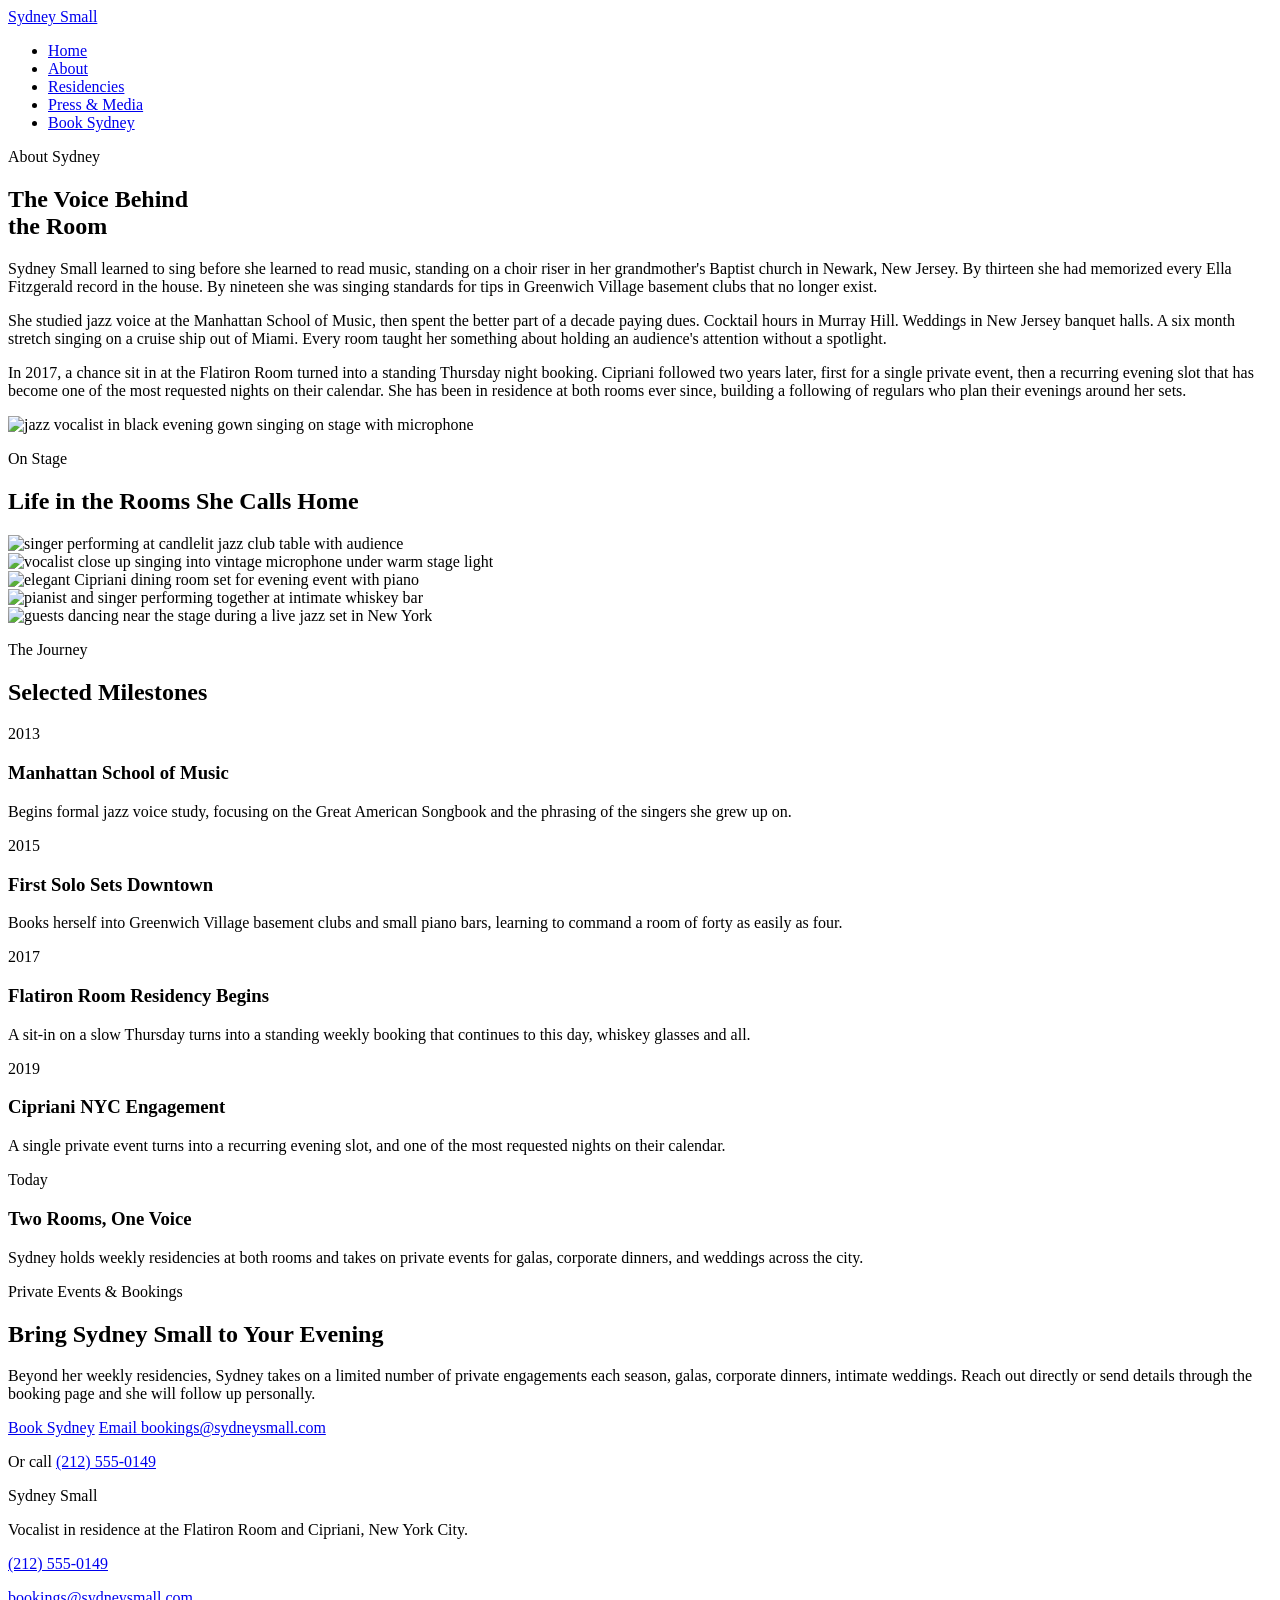
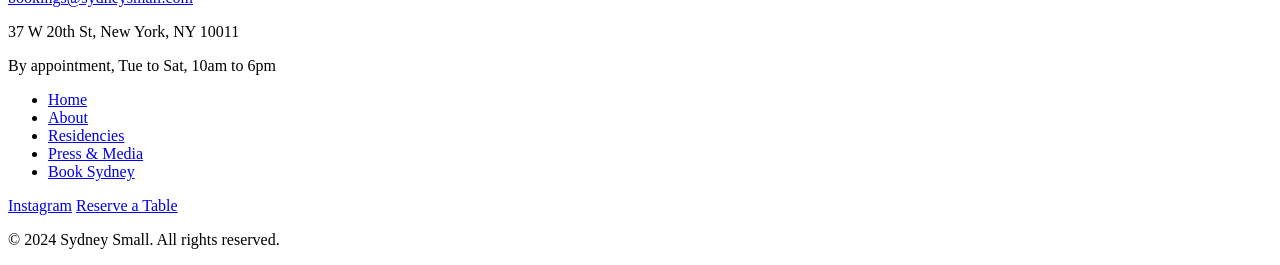
==== about.html @ c30e18c0 "Initial site generated by Tibly" ====
<!DOCTYPE html>
<html lang="en">
<head>
<meta charset="utf-8">
<meta name="viewport" content="width=device-width, initial-scale=1">
<title>About Sydney Small | NYC Jazz Vocalist, Flatiron Room &amp; Cipriani</title>
<meta name="description" content="Meet Sydney Small, the vocalist in residence at the Flatiron Room and Cipriani NYC. Read her story, musical background, and the road to her residencies.">
<link rel="canonical" href="https://sydney-small-8e91.sites.tibly.ai/about">
<meta property="og:type" content="website">
<meta property="og:url" content="https://sydney-small-8e91.sites.tibly.ai/about">
<meta property="og:site_name" content="Sydney Small">
<meta property="og:title" content="About Sydney Small | NYC Jazz Vocalist, Flatiron Room &amp; Cipriani">
<meta property="og:description" content="Meet Sydney Small, the vocalist in residence at the Flatiron Room and Cipriani NYC. Read her story, musical background, and the road to her residencies.">
<meta name="twitter:card" content="summary_large_image">
<link rel="icon" href="/favicon.svg" type="image/svg+xml">
<link rel="preconnect" href="https://fonts.googleapis.com">
<link rel="preconnect" href="https://fonts.gstatic.com" crossorigin>
<link href="https://fonts.googleapis.com/css2?family=Cormorant+Garamond:ital,wght@0,400;0,500;0,600;1,400&family=Lato:wght@300;400;700&display=swap" rel="stylesheet">
<link rel="stylesheet" href="/styles.css?v=1d142e2d">
</head>
<body>
<!-- block:header -->
<header class="bg-surface">
  <div class="max-w-6xl mx-auto px-6 pt-8 pb-6 flex flex-col items-center gap-5">
    <a href="/" class="font-display text-3xl md:text-4xl tracking-wide text-ink hover:text-brand-600 transition-colors duration-300">
      <span data-tibly-field="business-name">Sydney Small</span>
    </a>
    <div class="w-16 h-px bg-brand-400"></div>
    <nav class="w-full">
      <ul class="flex flex-wrap justify-center gap-x-5 gap-y-2 md:gap-x-8 font-body text-xs md:text-sm tracking-[0.15em] uppercase text-ink">
        <li><a href="/" class="inline-block border-b border-transparent hover:border-accent-600 hover:text-accent-600 transition-colors duration-300 pb-1">Home</a></li>
        <li><a href="/about" class="inline-block border-b border-transparent hover:border-accent-600 hover:text-accent-600 transition-colors duration-300 pb-1">About</a></li>
        <li><a href="/residencies" class="inline-block border-b border-transparent hover:border-accent-600 hover:text-accent-600 transition-colors duration-300 pb-1">Residencies</a></li>
        <li><a href="/press" class="inline-block border-b border-transparent hover:border-accent-600 hover:text-accent-600 transition-colors duration-300 pb-1">Press &amp; Media</a></li>
        <li><a href="/booking" class="inline-block border-b border-transparent hover:border-accent-600 hover:text-accent-600 transition-colors duration-300 pb-1">Book Sydney</a></li>
      </ul>
    </nav>
  </div>
</header>
<!-- /block:header -->
<!-- block:about-strip -->
<section class="bg-surface" data-block="about-strip">
  <div class="max-w-6xl mx-auto px-6 py-20 md:py-32">
    <div class="grid grid-cols-1 md:grid-cols-2 gap-12 md:gap-20 items-center">
      <div class="order-2 md:order-1">
        <p class="font-body text-xs tracking-[0.3em] uppercase text-brand-500 mb-4">About Sydney</p>
        <h1 class="font-display text-4xl md:text-6xl leading-[1.05] tracking-tight text-ink mb-8">
          The Voice Behind<br class="hidden md:block"> the Room
        </h1>
        <div class="w-16 h-px bg-brand-400 mb-8"></div>
        <div class="space-y-6 font-body text-base leading-relaxed text-ink/85 max-w-prose">
          <p><span data-tibly-field="business-name">Sydney Small</span> learned to sing before she learned to read music, standing on a choir riser in her grandmother's Baptist church in Newark, New Jersey. By thirteen she had memorized every Ella Fitzgerald record in the house. By nineteen she was singing standards for tips in Greenwich Village basement clubs that no longer exist.</p>
          <p>She studied jazz voice at the Manhattan School of Music, then spent the better part of a decade paying dues. Cocktail hours in Murray Hill. Weddings in New Jersey banquet halls. A six month stretch singing on a cruise ship out of Miami. Every room taught her something about holding an audience's attention without a spotlight.</p>
          <p>In 2017, a chance sit in at the Flatiron Room turned into a standing Thursday night booking. Cipriani followed two years later, first for a single private event, then a recurring evening slot that has become one of the most requested nights on their calendar. She has been in residence at both rooms ever since, building a following of regulars who plan their evenings around her sets.</p>
        </div>
      </div>
      <div class="order-1 md:order-2">
        <div class="relative">
          <img loading="lazy" src="https://images.pexels.com/photos/9001988/pexels-photo-9001988.jpeg?auto=compress&cs=tinysrgb&h=650&w=940" alt="jazz vocalist in black evening gown singing on stage with microphone" class="w-full aspect-[3/4] object-cover rounded-md border border-brand-200">
          <div class="hidden md:block absolute -bottom-4 -left-4 w-24 h-24 border border-brand-300 rounded-md -z-10"></div>
        </div>
      </div>
    </div>
  </div>
</section>
<!-- /block:about-strip -->
<!-- block:gallery-mosaic -->
<section class="bg-brand-50" data-block="gallery-mosaic">
  <div class="max-w-6xl mx-auto px-6 py-20 md:py-28">
    <div class="text-center mb-14">
      <p class="font-body text-xs tracking-[0.3em] uppercase text-brand-500 mb-3">On Stage</p>
      <h2 class="font-display text-3xl md:text-5xl text-ink">Life in the Rooms She Calls Home</h2>
    </div>
    <div class="grid grid-cols-2 md:grid-cols-4 gap-4 md:gap-5">
      <div class="col-span-2 row-span-2">
        <img loading="lazy" src="https://images.pexels.com/photos/9419374/pexels-photo-9419374.jpeg?auto=compress&cs=tinysrgb&h=650&w=940" alt="singer performing at candlelit jazz club table with audience" class="w-full h-full aspect-square object-cover rounded-md border border-brand-200">
      </div>
      <div>
        <img loading="lazy" src="https://images.pexels.com/photos/9002843/pexels-photo-9002843.jpeg?auto=compress&cs=tinysrgb&h=650&w=940" alt="vocalist close up singing into vintage microphone under warm stage light" class="w-full aspect-[3/4] object-cover rounded-md border border-brand-200">
      </div>
      <div>
        <img loading="lazy" src="https://images.pexels.com/photos/3202626/pexels-photo-3202626.jpeg?auto=compress&cs=tinysrgb&h=650&w=940" alt="elegant Cipriani dining room set for evening event with piano" class="w-full aspect-[3/4] object-cover rounded-md border border-brand-200">
      </div>
      <div class="col-span-2 md:col-span-1">
        <img loading="lazy" src="https://images.pexels.com/photos/9419405/pexels-photo-9419405.jpeg?auto=compress&cs=tinysrgb&h=650&w=940" alt="pianist and singer performing together at intimate whiskey bar" class="w-full aspect-video md:aspect-[3/4] object-cover rounded-md border border-brand-200">
      </div>
      <div class="col-span-2 md:col-span-1">
        <img loading="lazy" src="https://images.pexels.com/photos/9009602/pexels-photo-9009602.jpeg?auto=compress&cs=tinysrgb&h=650&w=940" alt="guests dancing near the stage during a live jazz set in New York" class="w-full aspect-video md:aspect-[3/4] object-cover rounded-md border border-brand-200">
      </div>
    </div>
  </div>
</section>
<!-- /block:gallery-mosaic -->
<!-- block:selected-work -->
<section class="bg-surface" data-block="selected-work">
  <div class="max-w-4xl mx-auto px-6 py-20 md:py-32">
    <div class="text-center mb-16">
      <p class="font-body text-xs tracking-[0.3em] uppercase text-brand-500 mb-3">The Journey</p>
      <h2 class="font-display text-3xl md:text-5xl text-ink">Selected Milestones</h2>
    </div>
    <div class="divide-y divide-brand-200">
      <div class="grid grid-cols-1 md:grid-cols-[auto_1fr] gap-3 md:gap-10 py-8">
        <span class="font-display text-4xl md:text-5xl text-brand-500 md:text-right md:w-24">2013</span>
        <div>
          <h3 class="font-display text-xl text-ink mb-1">Manhattan School of Music</h3>
          <p class="font-body text-sm leading-relaxed text-ink/75 max-w-prose">Begins formal jazz voice study, focusing on the Great American Songbook and the phrasing of the singers she grew up on.</p>
        </div>
      </div>
      <div class="grid grid-cols-1 md:grid-cols-[auto_1fr] gap-3 md:gap-10 py-8">
        <span class="font-display text-4xl md:text-5xl text-brand-500 md:text-right md:w-24">2015</span>
        <div>
          <h3 class="font-display text-xl text-ink mb-1">First Solo Sets Downtown</h3>
          <p class="font-body text-sm leading-relaxed text-ink/75 max-w-prose">Books herself into Greenwich Village basement clubs and small piano bars, learning to command a room of forty as easily as four.</p>
        </div>
      </div>
      <div class="grid grid-cols-1 md:grid-cols-[auto_1fr] gap-3 md:gap-10 py-8">
        <span class="font-display text-4xl md:text-5xl text-brand-500 md:text-right md:w-24">2017</span>
        <div>
          <h3 class="font-display text-xl text-ink mb-1">Flatiron Room Residency Begins</h3>
          <p class="font-body text-sm leading-relaxed text-ink/75 max-w-prose">A sit-in on a slow Thursday turns into a standing weekly booking that continues to this day, whiskey glasses and all.</p>
        </div>
      </div>
      <div class="grid grid-cols-1 md:grid-cols-[auto_1fr] gap-3 md:gap-10 py-8">
        <span class="font-display text-4xl md:text-5xl text-brand-500 md:text-right md:w-24">2019</span>
        <div>
          <h3 class="font-display text-xl text-ink mb-1">Cipriani NYC Engagement</h3>
          <p class="font-body text-sm leading-relaxed text-ink/75 max-w-prose">A single private event turns into a recurring evening slot, and one of the most requested nights on their calendar.</p>
        </div>
      </div>
      <div class="grid grid-cols-1 md:grid-cols-[auto_1fr] gap-3 md:gap-10 py-8">
        <span class="font-display text-4xl md:text-5xl text-brand-500 md:text-right md:w-24">Today</span>
        <div>
          <h3 class="font-display text-xl text-ink mb-1">Two Rooms, One Voice</h3>
          <p class="font-body text-sm leading-relaxed text-ink/75 max-w-prose">Sydney holds weekly residencies at both rooms and takes on private events for galas, corporate dinners, and weddings across the city.</p>
        </div>
      </div>
    </div>
  </div>
</section>
<!-- /block:selected-work -->
<!-- block:inquiry-cta -->
<section class="bg-ink" data-block="inquiry-cta">
  <div class="max-w-3xl mx-auto px-6 py-20 md:py-28 text-center">
    <p class="font-body text-xs tracking-[0.3em] uppercase text-brand-300 mb-4">Private Events &amp; Bookings</p>
    <h2 class="font-display text-3xl md:text-5xl leading-tight text-brand-50 mb-6">
      Bring <span data-tibly-field="business-name">Sydney Small</span> to Your Evening
    </h2>
    <div class="w-16 h-px bg-brand-500 mx-auto mb-8"></div>
    <p class="font-body text-base leading-relaxed text-brand-100 max-w-prose mx-auto mb-10">
      Beyond her weekly residencies, Sydney takes on a limited number of private engagements each season, galas, corporate dinners, intimate weddings. Reach out directly or send details through the booking page and she will follow up personally.
    </p>
    <div class="flex flex-col sm:flex-row items-center justify-center gap-4 mb-10">
      <a href="/booking" class="btn">Book Sydney</a>
      <a href="mailto:bookings@sydneysmall.com" class="btn-secondary bg-transparent text-brand-50 border-brand-400 hover:border-brand-200 hover:text-brand-200">
        Email <span data-tibly-field="email">bookings@sydneysmall.com</span>
      </a>
    </div>
    <p class="font-body text-sm text-brand-200">
      Or call <a href="tel:+12125550149" data-tibly-field="phone" class="hover:text-accent-400 transition-colors duration-300 underline underline-offset-4">(212) 555-0149</a>
    </p>
  </div>
</section>
<!-- /block:inquiry-cta -->
<!-- block:footer -->
<footer class="bg-ink text-brand-50">
  <div class="max-w-6xl mx-auto px-6 py-16">
    <div class="w-16 h-px bg-brand-500 mx-auto mb-12"></div>
    <div class="grid grid-cols-1 md:grid-cols-3 gap-12 text-center md:text-left">
      <div>
        <p class="font-display text-2xl mb-3"><span data-tibly-field="business-name">Sydney Small</span></p>
        <p class="font-body text-sm text-brand-100 leading-relaxed">Vocalist in residence at the Flatiron Room and Cipriani, New York City.</p>
      </div>
      <div class="font-body text-sm text-brand-100 space-y-2">
        <p><a href="tel:+12125550149" data-tibly-field="phone" class="hover:text-accent-500 transition-colors duration-300">(212) 555-0149</a></p>
        <p><a href="mailto:bookings@sydneysmall.com" data-tibly-field="email" class="hover:text-accent-500 transition-colors duration-300">bookings@sydneysmall.com</a></p>
        <p><span data-tibly-field="address">37 W 20th St, New York, NY 10011</span></p>
        <p><span data-tibly-field="hours">By appointment, Tue to Sat, 10am to 6pm</span></p>
      </div>
      <div>
        <nav>
          <ul class="font-body text-sm tracking-[0.1em] uppercase space-y-2">
            <li><a href="/" class="hover:text-accent-500 transition-colors duration-300">Home</a></li>
            <li><a href="/about" class="hover:text-accent-500 transition-colors duration-300">About</a></li>
            <li><a href="/residencies" class="hover:text-accent-500 transition-colors duration-300">Residencies</a></li>
            <li><a href="/press" class="hover:text-accent-500 transition-colors duration-300">Press &amp; Media</a></li>
            <li><a href="/booking" class="hover:text-accent-500 transition-colors duration-300">Book Sydney</a></li>
          </ul>
        </nav>
        <div data-tibly-field="links" class="flex justify-center md:justify-start gap-4 mt-6">
          <a href="https://instagram.com" class="font-body text-sm uppercase tracking-[0.1em] hover:text-accent-500 transition-colors duration-300">Instagram</a>
          <a href="/booking" class="font-body text-sm uppercase tracking-[0.1em] hover:text-accent-500 transition-colors duration-300">Reserve a Table</a>
        </div>
      </div>
    </div>
    <div class="w-16 h-px bg-brand-500 mx-auto my-10"></div>
    <p class="text-center font-body text-xs tracking-wide text-brand-200">&copy; 2024 <span data-tibly-field="business-name">Sydney Small</span>. All rights reserved.</p>
  </div>
</footer>
<!-- /block:footer -->
  <script async src="https://api.tibly.ai/widget/v1.js"></script>
</body>
</html>
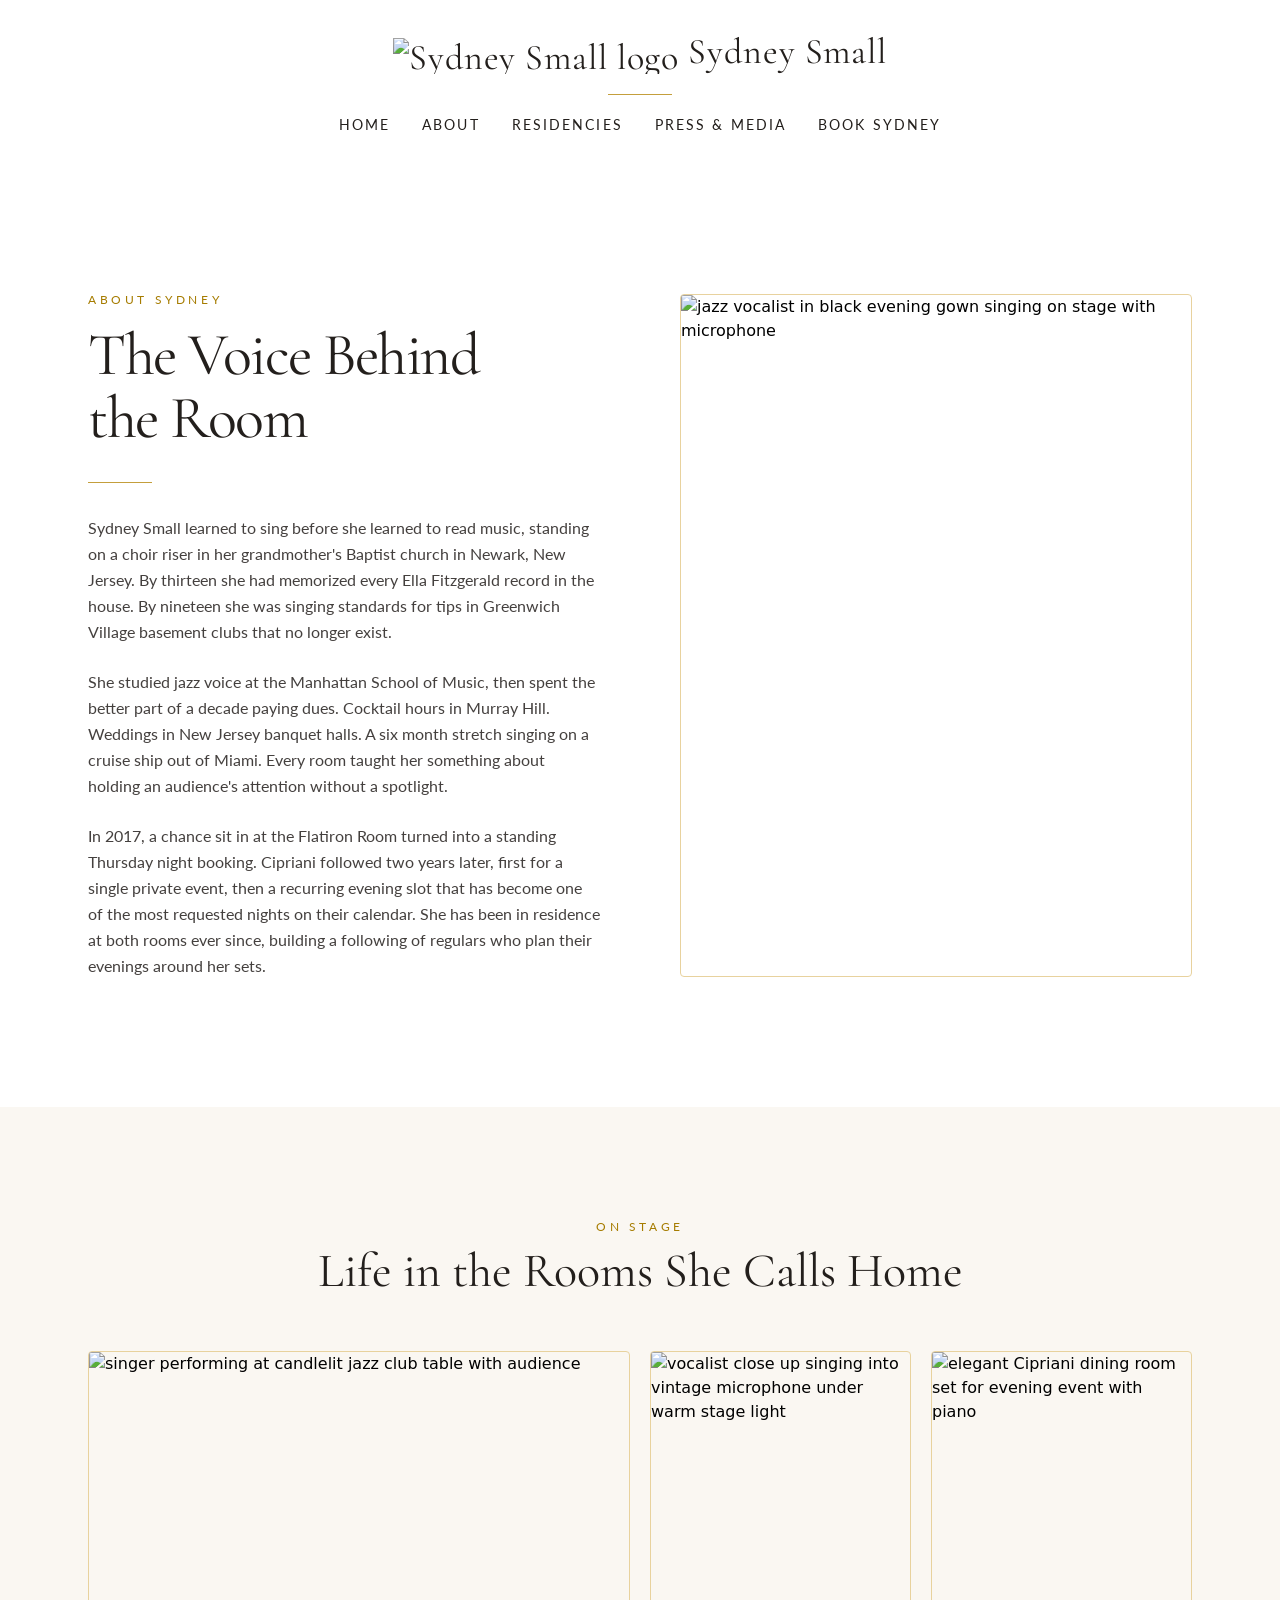
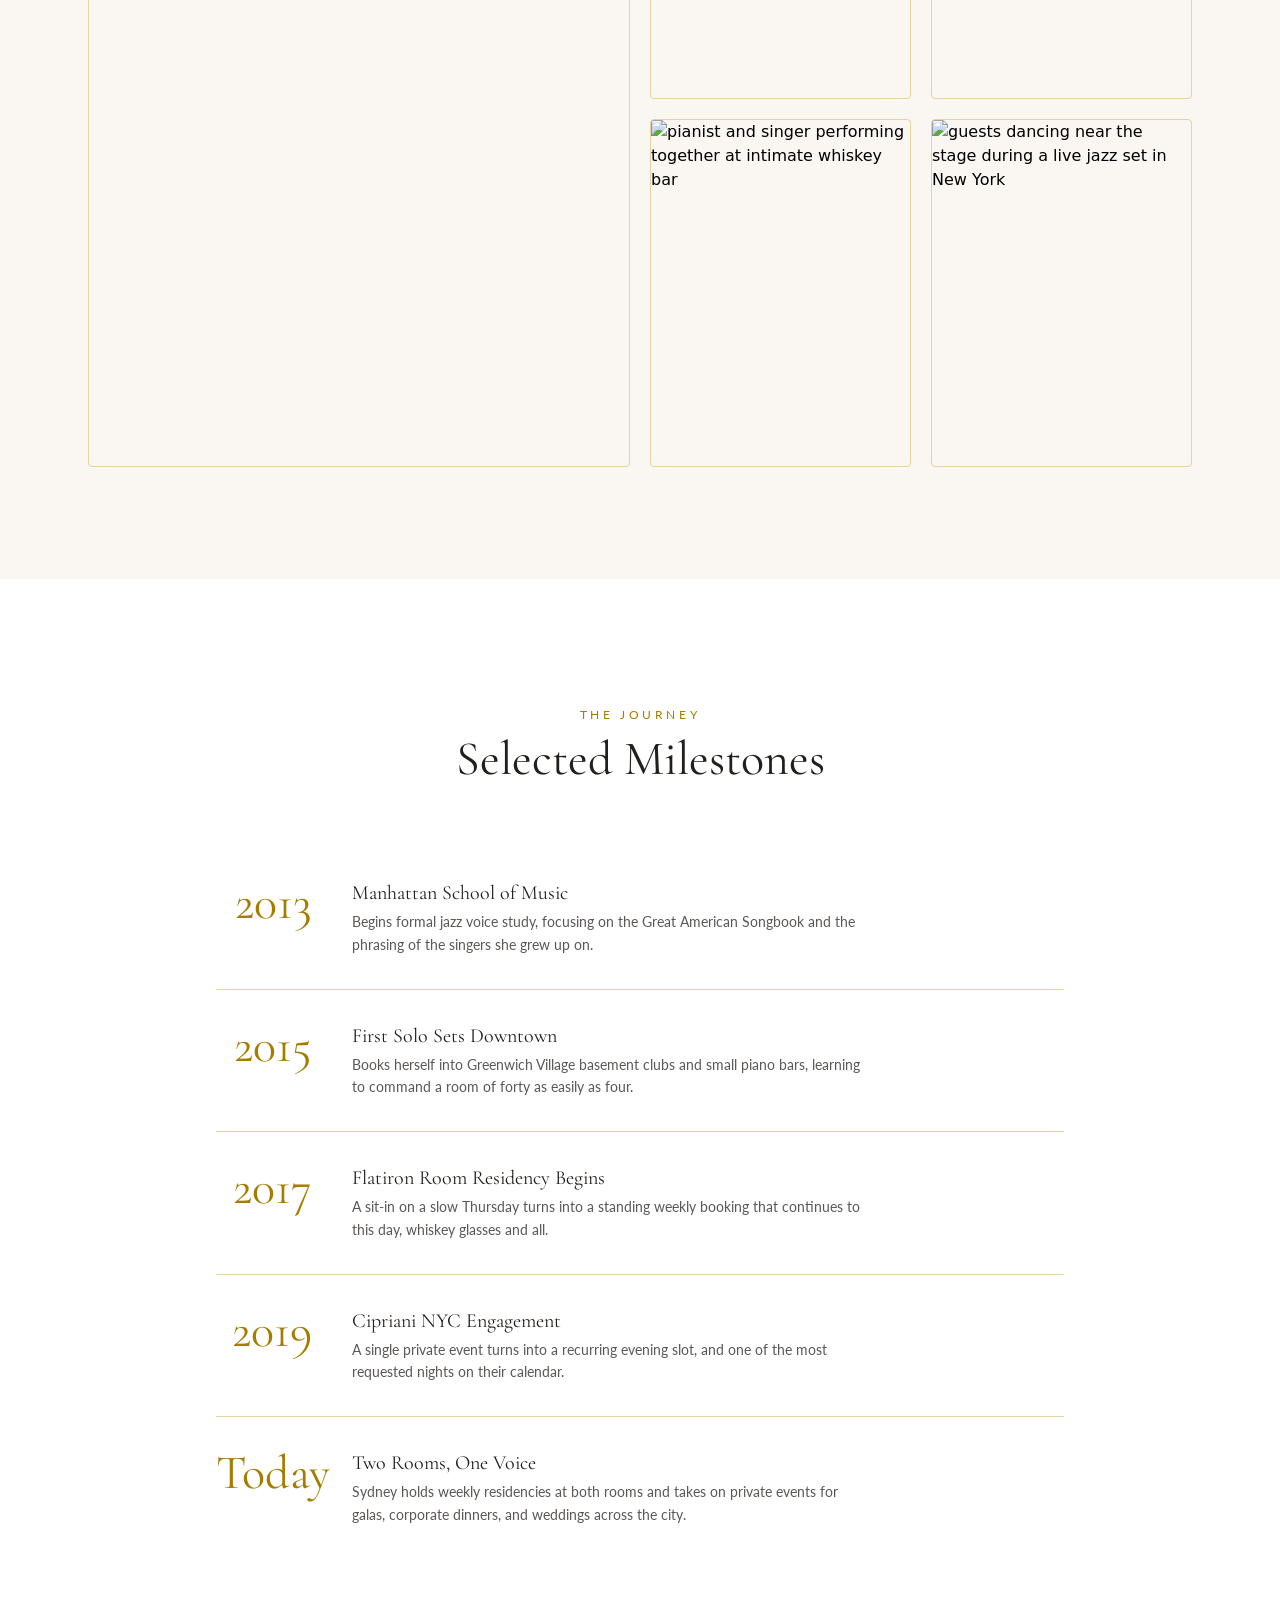
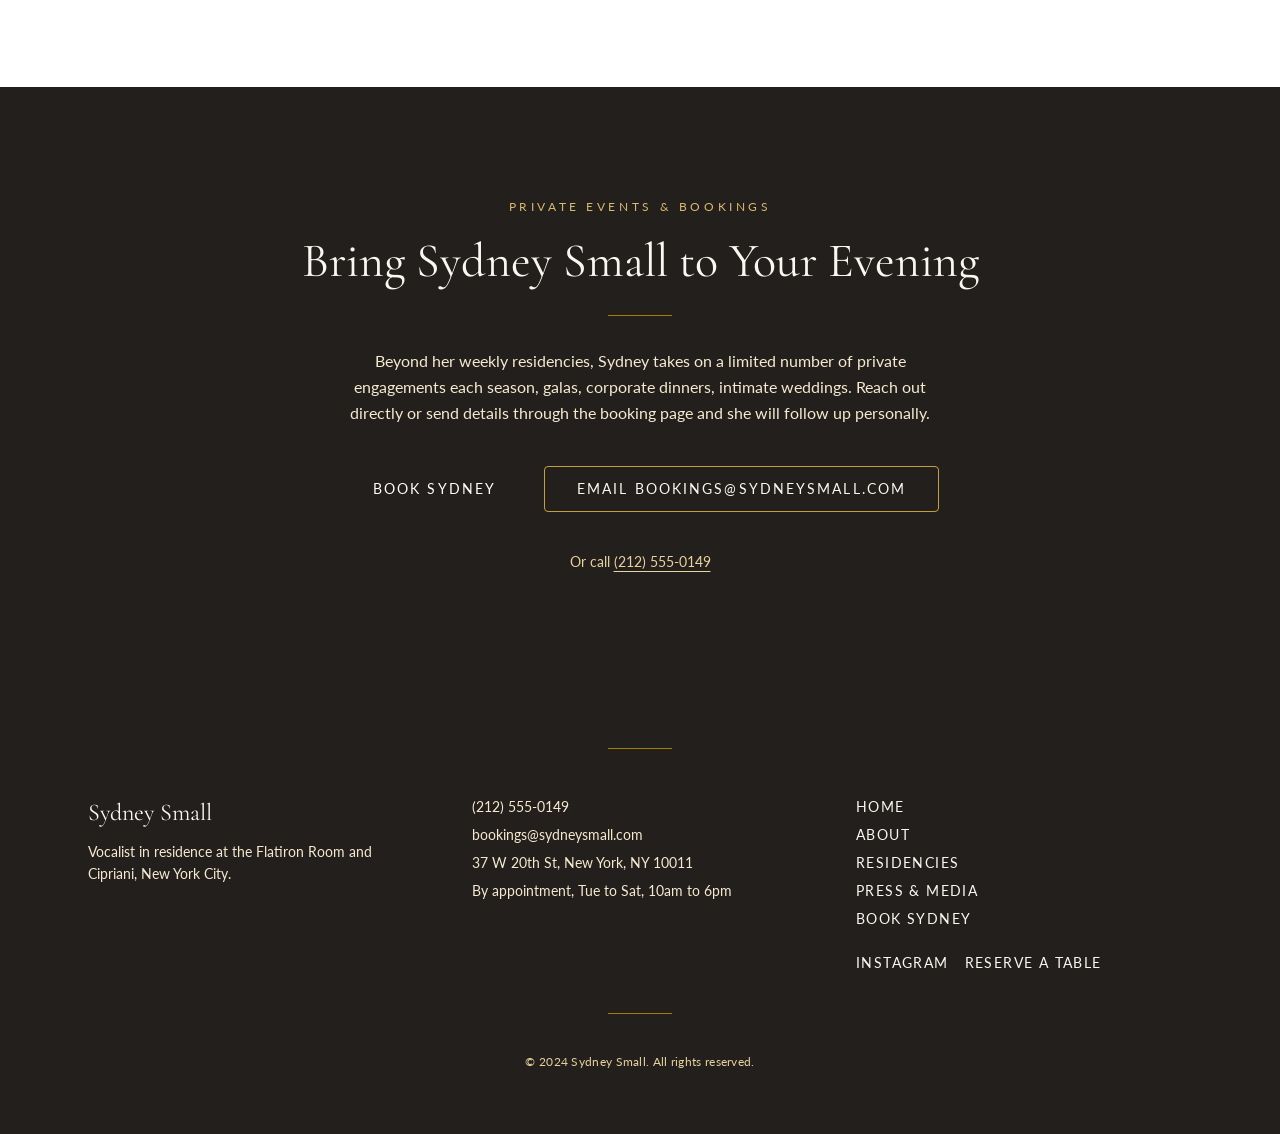
==== commit 50aaf903: "Update the site theme via the Tibly widget" ====
--- a/about.html
+++ b/about.html
@@ -22,7 +22,7 @@
 <!-- block:header -->
 <header class="bg-surface">
   <div class="max-w-6xl mx-auto px-6 pt-8 pb-6 flex flex-col items-center gap-5">
-    <a href="/" class="font-display text-3xl md:text-4xl tracking-wide text-ink hover:text-brand-600 transition-colors duration-300">
+    <a href="/" class="font-display text-3xl md:text-4xl tracking-wide text-ink hover:text-brand-600 transition-colors duration-300"><img data-tibly-logo src="https://br-winter-boat-ajcnusyq.storage.c-3.us-east-2.aws.neon.tech/tibly-site-media/sites/dc6e4a59-b59f-48e8-87f1-cde62e8396f6/2635223514bfa1a4db3305f4c4325625.jpg" alt="Sydney Small logo" style="height:36px;width:auto;display:inline-block;vertical-align:middle"> 
       <span data-tibly-field="business-name">Sydney Small</span>
     </a>
     <div class="w-16 h-px bg-brand-400"></div>
--- a/styles.css
+++ b/styles.css
@@ -0,0 +1,2 @@
+/*! tailwindcss v4.3.2 | MIT License | https://tailwindcss.com */
+@layer properties{@supports (((-webkit-hyphens:none)) and (not (margin-trim:inline))) or ((-moz-orient:inline) and (not (color:rgb(from red r g b)))){*,:before,:after,::backdrop{--tw-space-y-reverse:0;--tw-divide-y-reverse:0;--tw-border-style:solid;--tw-leading:initial;--tw-tracking:initial;--tw-shadow:0 0 #0000;--tw-shadow-color:initial;--tw-shadow-alpha:100%;--tw-inset-shadow:0 0 #0000;--tw-inset-shadow-color:initial;--tw-inset-shadow-alpha:100%;--tw-ring-color:initial;--tw-ring-shadow:0 0 #0000;--tw-inset-ring-color:initial;--tw-inset-ring-shadow:0 0 #0000;--tw-ring-inset:initial;--tw-ring-offset-width:0px;--tw-ring-offset-color:#fff;--tw-ring-offset-shadow:0 0 #0000;--tw-duration:initial;--tw-scale-x:1;--tw-scale-y:1;--tw-scale-z:1}}}@layer theme{:root,:host{--font-sans:ui-sans-serif, system-ui, sans-serif, "Apple Color Emoji", "Segoe UI Emoji", "Segoe UI Symbol", "Noto Color Emoji";--font-mono:ui-monospace, SFMono-Regular, Menlo, Monaco, Consolas, "Liberation Mono", "Courier New", monospace;--spacing:.25rem;--container-xl:36rem;--container-2xl:42rem;--container-3xl:48rem;--container-4xl:56rem;--container-5xl:64rem;--container-6xl:72rem;--text-xs:.75rem;--text-xs--line-height:calc(1 / .75);--text-sm:.875rem;--text-sm--line-height:calc(1.25 / .875);--text-base:1rem;--text-base--line-height:calc(1.5 / 1);--text-lg:1.125rem;--text-lg--line-height:calc(1.75 / 1.125);--text-xl:1.25rem;--text-xl--line-height:calc(1.75 / 1.25);--text-2xl:1.5rem;--text-2xl--line-height:calc(2 / 1.5);--text-3xl:1.875rem;--text-3xl--line-height:calc(2.25 / 1.875);--text-4xl:2.25rem;--text-4xl--line-height:calc(2.5 / 2.25);--text-5xl:3rem;--text-5xl--line-height:1;--text-6xl:3.75rem;--text-6xl--line-height:1;--text-7xl:4.5rem;--text-7xl--line-height:1;--text-8xl:6rem;--text-8xl--line-height:1;--tracking-tight:-.025em;--tracking-wide:.025em;--leading-tight:1.25;--leading-snug:1.375;--leading-relaxed:1.625;--radius-sm:.125rem;--radius-md:.25rem;--radius-lg:.5rem;--aspect-video:16 / 9;--default-transition-duration:.15s;--default-transition-timing-function:cubic-bezier(.4, 0, .2, 1);--default-font-family:var(--font-sans);--default-mono-font-family:var(--font-mono);--color-brand-50:#faf7f2;--color-brand-100:#f5ead0;--color-brand-200:#e8d29e;--color-brand-300:#d9b96c;--color-brand-400:#c49f3c;--color-brand-500:#a67c00;--color-brand-600:#8f6900;--color-brand-700:#785700;--color-brand-800:#614500;--color-brand-900:#4a3400;--color-accent-50:#faf0f1;--color-accent-100:#f0d7db;--color-accent-200:#ddabb2;--color-accent-300:#c67f8a;--color-accent-400:#a85462;--color-accent-500:#8f3644;--color-accent-600:#7c1f2d;--color-accent-700:#671926;--color-accent-800:#52141e;--color-accent-900:#3d0f16;--color-surface:#fff;--color-ink:#231f1c;--font-display:"Cormorant Garamond", serif;--font-body:"Lato", sans-serif}}@layer base{*,:after,:before,::backdrop{box-sizing:border-box;border:0 solid;margin:0;padding:0}::file-selector-button{box-sizing:border-box;border:0 solid;margin:0;padding:0}html,:host{-webkit-text-size-adjust:100%;tab-size:4;line-height:1.5;font-family:var(--default-font-family,ui-sans-serif, system-ui, sans-serif, "Apple Color Emoji", "Segoe UI Emoji", "Segoe UI Symbol", "Noto Color Emoji");font-feature-settings:var(--default-font-feature-settings,normal);font-variation-settings:var(--default-font-variation-settings,normal);-webkit-tap-highlight-color:transparent}hr{height:0;color:inherit;border-top-width:1px}abbr:where([title]){-webkit-text-decoration:underline dotted;text-decoration:underline dotted}h1,h2,h3,h4,h5,h6{font-size:inherit;font-weight:inherit}a{color:inherit;-webkit-text-decoration:inherit;-webkit-text-decoration:inherit;-webkit-text-decoration:inherit;text-decoration:inherit}b,strong{font-weight:bolder}code,kbd,samp,pre{font-family:var(--default-mono-font-family,ui-monospace, SFMono-Regular, Menlo, Monaco, Consolas, "Liberation Mono", "Courier New", monospace);font-feature-settings:var(--default-mono-font-feature-settings,normal);font-variation-settings:var(--default-mono-font-variation-settings,normal);font-size:1em}small{font-size:80%}sub,sup{vertical-align:baseline;font-size:75%;line-height:0;position:relative}sub{bottom:-.25em}sup{top:-.5em}table{text-indent:0;border-color:inherit;border-collapse:collapse}:-moz-focusring{outline:auto}progress{vertical-align:baseline}summary{display:list-item}ol,ul,menu{list-style:none}img,svg,video,canvas,audio,iframe,embed,object{vertical-align:middle;display:block}img,video{max-width:100%;height:auto}button,input,select,optgroup,textarea{font:inherit;font-feature-settings:inherit;font-variation-settings:inherit;letter-spacing:inherit;color:inherit;opacity:1;background-color:#0000;border-radius:0}::file-selector-button{font:inherit;font-feature-settings:inherit;font-variation-settings:inherit;letter-spacing:inherit;color:inherit;opacity:1;background-color:#0000;border-radius:0}:where(select:is([multiple],[size])) optgroup{font-weight:bolder}:where(select:is([multiple],[size])) optgroup option{padding-inline-start:20px}::file-selector-button{margin-inline-end:4px}::placeholder{opacity:1}@supports (not ((-webkit-appearance:-apple-pay-button))) or (contain-intrinsic-size:1px){::placeholder{color:currentColor}@supports (color:color-mix(in lab, red, red)){::placeholder{color:color-mix(in oklab, currentcolor 50%, transparent)}}}textarea{resize:vertical}::-webkit-search-decoration{-webkit-appearance:none}::-webkit-date-and-time-value{min-height:1lh;text-align:inherit}::-webkit-datetime-edit{display:inline-flex}::-webkit-datetime-edit-fields-wrapper{padding:0}::-webkit-datetime-edit{padding-block:0}::-webkit-datetime-edit-year-field{padding-block:0}::-webkit-datetime-edit-month-field{padding-block:0}::-webkit-datetime-edit-day-field{padding-block:0}::-webkit-datetime-edit-hour-field{padding-block:0}::-webkit-datetime-edit-minute-field{padding-block:0}::-webkit-datetime-edit-second-field{padding-block:0}::-webkit-datetime-edit-millisecond-field{padding-block:0}::-webkit-datetime-edit-meridiem-field{padding-block:0}::-webkit-calendar-picker-indicator{line-height:1}:-moz-ui-invalid{box-shadow:none}button,input:where([type=button],[type=reset],[type=submit]){appearance:button}::file-selector-button{appearance:button}::-webkit-inner-spin-button{height:auto}::-webkit-outer-spin-button{height:auto}[hidden]:where(:not([hidden=until-found])){display:none!important}}@layer components{.btn{border-radius:var(--radius-md);background-color:var(--color-ink);padding-inline:calc(var(--spacing) * 8);padding-block:calc(var(--spacing) * 3);font-family:var(--font-body);font-size:var(--text-sm);line-height:var(--tw-leading,var(--text-sm--line-height));--tw-tracking:.15em;letter-spacing:.15em;color:var(--color-surface);text-transform:uppercase;transition-property:color,background-color,border-color,outline-color,text-decoration-color,fill,stroke,--tw-gradient-from,--tw-gradient-via,--tw-gradient-to;transition-timing-function:var(--tw-ease,var(--default-transition-timing-function));transition-duration:var(--tw-duration,var(--default-transition-duration));--tw-duration:.3s;transition-duration:.3s;display:inline-block}@media (hover:hover){.btn:hover{background-color:var(--color-accent-600)}}.btn-secondary{border-radius:var(--radius-md);border-style:var(--tw-border-style);border-width:1px;border-color:var(--color-ink);padding-inline:calc(var(--spacing) * 8);padding-block:calc(var(--spacing) * 3);font-family:var(--font-body);font-size:var(--text-sm);line-height:var(--tw-leading,var(--text-sm--line-height));--tw-tracking:.15em;letter-spacing:.15em;color:var(--color-ink);text-transform:uppercase;transition-property:color,background-color,border-color,outline-color,text-decoration-color,fill,stroke,--tw-gradient-from,--tw-gradient-via,--tw-gradient-to;transition-timing-function:var(--tw-ease,var(--default-transition-timing-function));transition-duration:var(--tw-duration,var(--default-transition-duration));--tw-duration:.3s;background-color:#0000;transition-duration:.3s;display:inline-block}@media (hover:hover){.btn-secondary:hover{border-color:var(--color-accent-600);color:var(--color-accent-600)}}.card{border-radius:var(--radius-md);border-style:var(--tw-border-style);border-width:1px;border-color:var(--color-brand-200);background-color:var(--color-surface)}}@layer utilities{.absolute{position:absolute}.relative{position:relative}.-bottom-4{bottom:calc(var(--spacing) * -4)}.-left-4{left:calc(var(--spacing) * -4)}.-z-10{z-index:calc(10 * -1)}.order-1{order:1}.order-2{order:2}.col-span-1{grid-column:span 1/span 1}.col-span-2{grid-column:span 2/span 2}.row-span-1{grid-row:span 1/span 1}.row-span-2{grid-row:span 2/span 2}.mx-3{margin-inline:calc(var(--spacing) * 3)}.mx-auto{margin-inline:auto}.my-6{margin-block:calc(var(--spacing) * 6)}.my-8{margin-block:calc(var(--spacing) * 8)}.my-10{margin-block:calc(var(--spacing) * 10)}.mt-1{margin-top:var(--spacing)}.mt-3{margin-top:calc(var(--spacing) * 3)}.mt-6{margin-top:calc(var(--spacing) * 6)}.mt-8{margin-top:calc(var(--spacing) * 8)}.mt-10{margin-top:calc(var(--spacing) * 10)}.mt-12{margin-top:calc(var(--spacing) * 12)}.mt-14{margin-top:calc(var(--spacing) * 14)}.mt-16{margin-top:calc(var(--spacing) * 16)}.mb-1{margin-bottom:var(--spacing)}.mb-2{margin-bottom:calc(var(--spacing) * 2)}.mb-3{margin-bottom:calc(var(--spacing) * 3)}.mb-4{margin-bottom:calc(var(--spacing) * 4)}.mb-6{margin-bottom:calc(var(--spacing) * 6)}.mb-8{margin-bottom:calc(var(--spacing) * 8)}.mb-10{margin-bottom:calc(var(--spacing) * 10)}.mb-12{margin-bottom:calc(var(--spacing) * 12)}.mb-14{margin-bottom:calc(var(--spacing) * 14)}.mb-16{margin-bottom:calc(var(--spacing) * 16)}.mb-20{margin-bottom:calc(var(--spacing) * 20)}.block{display:block}.flex{display:flex}.grid{display:grid}.hidden{display:none}.inline-block{display:inline-block}.table{display:table}.aspect-\[3\/4\]{aspect-ratio:3/4}.aspect-\[4\/3\]{aspect-ratio:4/3}.aspect-\[4\/5\]{aspect-ratio:4/5}.aspect-\[16\/9\]{aspect-ratio:16/9}.aspect-square{aspect-ratio:1}.aspect-video{aspect-ratio:var(--aspect-video)}.h-6{height:calc(var(--spacing) * 6)}.h-20{height:calc(var(--spacing) * 20)}.h-24{height:calc(var(--spacing) * 24)}.h-auto{height:auto}.h-full{height:100%}.h-px{height:1px}.w-16{width:calc(var(--spacing) * 16)}.w-24{width:calc(var(--spacing) * 24)}.w-28{width:calc(var(--spacing) * 28)}.w-full{width:100%}.w-px{width:1px}.max-w-2xl{max-width:var(--container-2xl)}.max-w-3xl{max-width:var(--container-3xl)}.max-w-4xl{max-width:var(--container-4xl)}.max-w-5xl{max-width:var(--container-5xl)}.max-w-6xl{max-width:var(--container-6xl)}.max-w-prose{max-width:65ch}.max-w-xl{max-width:var(--container-xl)}.shrink-0{flex-shrink:0}.grid-cols-1{grid-template-columns:repeat(1,minmax(0,1fr))}.grid-cols-2{grid-template-columns:repeat(2,minmax(0,1fr))}.flex-col{flex-direction:column}.flex-wrap{flex-wrap:wrap}.items-center{align-items:center}.items-end{align-items:flex-end}.justify-center{justify-content:center}.gap-3{gap:calc(var(--spacing) * 3)}.gap-4{gap:calc(var(--spacing) * 4)}.gap-5{gap:calc(var(--spacing) * 5)}.gap-6{gap:calc(var(--spacing) * 6)}.gap-10{gap:calc(var(--spacing) * 10)}.gap-12{gap:calc(var(--spacing) * 12)}:where(.space-y-2>:not(:last-child)){--tw-space-y-reverse:0;margin-block-start:calc(calc(var(--spacing) * 2) * var(--tw-space-y-reverse));margin-block-end:calc(calc(var(--spacing) * 2) * calc(1 - var(--tw-space-y-reverse)))}:where(.space-y-6>:not(:last-child)){--tw-space-y-reverse:0;margin-block-start:calc(calc(var(--spacing) * 6) * var(--tw-space-y-reverse));margin-block-end:calc(calc(var(--spacing) * 6) * calc(1 - var(--tw-space-y-reverse)))}:where(.space-y-10>:not(:last-child)){--tw-space-y-reverse:0;margin-block-start:calc(calc(var(--spacing) * 10) * var(--tw-space-y-reverse));margin-block-end:calc(calc(var(--spacing) * 10) * calc(1 - var(--tw-space-y-reverse)))}.gap-x-5{column-gap:calc(var(--spacing) * 5)}.gap-x-8{column-gap:calc(var(--spacing) * 8)}.gap-x-10{column-gap:calc(var(--spacing) * 10)}.gap-y-2{row-gap:calc(var(--spacing) * 2)}.gap-y-4{row-gap:calc(var(--spacing) * 4)}.gap-y-6{row-gap:calc(var(--spacing) * 6)}:where(.divide-y>:not(:last-child)){--tw-divide-y-reverse:0;border-bottom-style:var(--tw-border-style);border-top-style:var(--tw-border-style);border-top-width:calc(1px * var(--tw-divide-y-reverse));border-bottom-width:calc(1px * calc(1 - var(--tw-divide-y-reverse)))}:where(.divide-brand-200>:not(:last-child)){border-color:var(--color-brand-200)}.self-center{align-self:center}.overflow-hidden{overflow:hidden}.rounded-md{border-radius:var(--radius-md)}.border{border-style:var(--tw-border-style);border-width:1px}.border-y{border-block-style:var(--tw-border-style);border-block-width:1px}.border-t{border-top-style:var(--tw-border-style);border-top-width:1px}.border-b{border-bottom-style:var(--tw-border-style);border-bottom-width:1px}.border-l{border-left-style:var(--tw-border-style);border-left-width:1px}.border-accent-600{border-color:var(--color-accent-600)}.border-brand-200{border-color:var(--color-brand-200)}.border-brand-300{border-color:var(--color-brand-300)}.border-brand-400{border-color:var(--color-brand-400)}.border-brand-400\/30{border-color:#c49f3c4d}@supports (color:color-mix(in lab, red, red)){.border-brand-400\/30{border-color:color-mix(in oklab, var(--color-brand-400) 30%, transparent)}}.border-brand-400\/50{border-color:#c49f3c80}@supports (color:color-mix(in lab, red, red)){.border-brand-400\/50{border-color:color-mix(in oklab, var(--color-brand-400) 50%, transparent)}}.border-transparent{border-color:#0000}.bg-brand-50{background-color:var(--color-brand-50)}.bg-brand-200{background-color:var(--color-brand-200)}.bg-brand-300{background-color:var(--color-brand-300)}.bg-brand-400{background-color:var(--color-brand-400)}.bg-brand-500{background-color:var(--color-brand-500)}.bg-ink{background-color:var(--color-ink)}.bg-surface{background-color:var(--color-surface)}.bg-transparent{background-color:#0000}.object-cover{object-fit:cover}.p-8{padding:calc(var(--spacing) * 8)}.px-4{padding-inline:calc(var(--spacing) * 4)}.px-6{padding-inline:calc(var(--spacing) * 6)}.py-2{padding-block:calc(var(--spacing) * 2)}.py-3{padding-block:calc(var(--spacing) * 3)}.py-8{padding-block:calc(var(--spacing) * 8)}.py-12{padding-block:calc(var(--spacing) * 12)}.py-16{padding-block:calc(var(--spacing) * 16)}.py-20{padding-block:calc(var(--spacing) * 20)}.pt-2{padding-top:calc(var(--spacing) * 2)}.pt-6{padding-top:calc(var(--spacing) * 6)}.pt-8{padding-top:calc(var(--spacing) * 8)}.pt-10{padding-top:calc(var(--spacing) * 10)}.pb-1{padding-bottom:var(--spacing)}.pb-6{padding-bottom:calc(var(--spacing) * 6)}.pl-6{padding-left:calc(var(--spacing) * 6)}.text-center{text-align:center}.font-body{font-family:var(--font-body)}.font-display{font-family:var(--font-display)}.text-2xl{font-size:var(--text-2xl);line-height:var(--tw-leading,var(--text-2xl--line-height))}.text-3xl{font-size:var(--text-3xl);line-height:var(--tw-leading,var(--text-3xl--line-height))}.text-4xl{font-size:var(--text-4xl);line-height:var(--tw-leading,var(--text-4xl--line-height))}.text-5xl{font-size:var(--text-5xl);line-height:var(--tw-leading,var(--text-5xl--line-height))}.text-base{font-size:var(--text-base);line-height:var(--tw-leading,var(--text-base--line-height))}.text-sm{font-size:var(--text-sm);line-height:var(--tw-leading,var(--text-sm--line-height))}.text-xl{font-size:var(--text-xl);line-height:var(--tw-leading,var(--text-xl--line-height))}.text-xs{font-size:var(--text-xs);line-height:var(--tw-leading,var(--text-xs--line-height))}.leading-\[0\.95\]{--tw-leading:.95;line-height:.95}.leading-\[1\.1\]{--tw-leading:1.1;line-height:1.1}.leading-\[1\.05\]{--tw-leading:1.05;line-height:1.05}.leading-relaxed{--tw-leading:var(--leading-relaxed);line-height:var(--leading-relaxed)}.leading-snug{--tw-leading:var(--leading-snug);line-height:var(--leading-snug)}.leading-tight{--tw-leading:var(--leading-tight);line-height:var(--leading-tight)}.tracking-\[0\.1em\]{--tw-tracking:.1em;letter-spacing:.1em}.tracking-\[0\.3em\]{--tw-tracking:.3em;letter-spacing:.3em}.tracking-\[0\.15em\]{--tw-tracking:.15em;letter-spacing:.15em}.tracking-\[0\.25em\]{--tw-tracking:.25em;letter-spacing:.25em}.tracking-tight{--tw-tracking:var(--tracking-tight);letter-spacing:var(--tracking-tight)}.tracking-wide{--tw-tracking:var(--tracking-wide);letter-spacing:var(--tracking-wide)}.text-accent-600{color:var(--color-accent-600)}.text-brand-50{color:var(--color-brand-50)}.text-brand-50\/90{color:#faf7f2e6}@supports (color:color-mix(in lab, red, red)){.text-brand-50\/90{color:color-mix(in oklab, var(--color-brand-50) 90%, transparent)}}.text-brand-100{color:var(--color-brand-100)}.text-brand-200{color:var(--color-brand-200)}.text-brand-300{color:var(--color-brand-300)}.text-brand-400{color:var(--color-brand-400)}.text-brand-500{color:var(--color-brand-500)}.text-brand-600{color:var(--color-brand-600)}.text-ink{color:var(--color-ink)}.text-ink\/50{color:#231f1c80}@supports (color:color-mix(in lab, red, red)){.text-ink\/50{color:color-mix(in oklab, var(--color-ink) 50%, transparent)}}.text-ink\/70{color:#231f1cb3}@supports (color:color-mix(in lab, red, red)){.text-ink\/70{color:color-mix(in oklab, var(--color-ink) 70%, transparent)}}.text-ink\/75{color:#231f1cbf}@supports (color:color-mix(in lab, red, red)){.text-ink\/75{color:color-mix(in oklab, var(--color-ink) 75%, transparent)}}.text-ink\/80{color:#231f1ccc}@supports (color:color-mix(in lab, red, red)){.text-ink\/80{color:color-mix(in oklab, var(--color-ink) 80%, transparent)}}.text-ink\/85{color:#231f1cd9}@supports (color:color-mix(in lab, red, red)){.text-ink\/85{color:color-mix(in oklab, var(--color-ink) 85%, transparent)}}.uppercase{text-transform:uppercase}.italic{font-style:italic}.underline{text-decoration-line:underline}.underline-offset-4{text-underline-offset:4px}.placeholder-brand-300\/60::placeholder{color:#d9b96c99}@supports (color:color-mix(in lab, red, red)){.placeholder-brand-300\/60::placeholder{color:color-mix(in oklab, var(--color-brand-300) 60%, transparent)}}.shadow-sm{--tw-shadow:0 1px 3px 0 var(--tw-shadow-color,#0000001a), 0 1px 2px -1px var(--tw-shadow-color,#0000001a);box-shadow:var(--tw-inset-shadow), var(--tw-inset-ring-shadow), var(--tw-ring-offset-shadow), var(--tw-ring-shadow), var(--tw-shadow)}.transition-colors{transition-property:color,background-color,border-color,outline-color,text-decoration-color,fill,stroke,--tw-gradient-from,--tw-gradient-via,--tw-gradient-to;transition-timing-function:var(--tw-ease,var(--default-transition-timing-function));transition-duration:var(--tw-duration,var(--default-transition-duration))}.transition-transform{transition-property:transform,translate,scale,rotate;transition-timing-function:var(--tw-ease,var(--default-transition-timing-function));transition-duration:var(--tw-duration,var(--default-transition-duration))}.duration-300{--tw-duration:.3s;transition-duration:.3s}.duration-500{--tw-duration:.5s;transition-duration:.5s}@media (hover:hover){.group-hover\:scale-105:is(:where(.group):hover *){--tw-scale-x:105%;--tw-scale-y:105%;--tw-scale-z:105%;scale:var(--tw-scale-x) var(--tw-scale-y)}.group-hover\:text-accent-600:is(:where(.group):hover *){color:var(--color-accent-600)}.hover\:scale-105:hover{--tw-scale-x:105%;--tw-scale-y:105%;--tw-scale-z:105%;scale:var(--tw-scale-x) var(--tw-scale-y)}.hover\:border-accent-500:hover{border-color:var(--color-accent-500)}.hover\:border-accent-600:hover{border-color:var(--color-accent-600)}.hover\:border-accent-700:hover{border-color:var(--color-accent-700)}.hover\:border-brand-200:hover{border-color:var(--color-brand-200)}.hover\:bg-accent-600:hover{background-color:var(--color-accent-600)}.hover\:text-accent-400:hover{color:var(--color-accent-400)}.hover\:text-accent-500:hover{color:var(--color-accent-500)}.hover\:text-accent-600:hover{color:var(--color-accent-600)}.hover\:text-accent-700:hover{color:var(--color-accent-700)}.hover\:text-brand-200:hover{color:var(--color-brand-200)}.hover\:text-brand-600:hover{color:var(--color-brand-600)}}.focus\:border-accent-600:focus{border-color:var(--color-accent-600)}.focus\:border-brand-400:focus{border-color:var(--color-brand-400)}.focus\:outline-none:focus{--tw-outline-style:none;outline-style:none}@media (min-width:40rem){.sm\:block{display:block}.sm\:flex-row{flex-direction:row}}@media (min-width:48rem){.md\:order-1{order:1}.md\:order-2{order:2}.md\:col-span-1{grid-column:span 1/span 1}.md\:col-span-2{grid-column:span 2/span 2}.md\:col-span-3{grid-column:span 3/span 3}.md\:col-span-5{grid-column:span 5/span 5}.md\:col-span-6{grid-column:span 6/span 6}.md\:row-span-2{grid-row:span 2/span 2}.md\:mx-0{margin-inline:0}.md\:mt-14{margin-top:calc(var(--spacing) * 14)}.md\:mb-14{margin-bottom:calc(var(--spacing) * 14)}.md\:mb-16{margin-bottom:calc(var(--spacing) * 16)}.md\:mb-20{margin-bottom:calc(var(--spacing) * 20)}.md\:mb-24{margin-bottom:calc(var(--spacing) * 24)}.md\:mb-28{margin-bottom:calc(var(--spacing) * 28)}.md\:block{display:block}.md\:flex{display:flex}.md\:aspect-\[3\/4\]{aspect-ratio:3/4}.md\:aspect-\[4\/5\]{aspect-ratio:4/5}.md\:aspect-auto{aspect-ratio:auto}.md\:w-1\/2{width:50%}.md\:w-24{width:calc(var(--spacing) * 24)}.md\:grid-cols-2{grid-template-columns:repeat(2,minmax(0,1fr))}.md\:grid-cols-3{grid-template-columns:repeat(3,minmax(0,1fr))}.md\:grid-cols-4{grid-template-columns:repeat(4,minmax(0,1fr))}.md\:grid-cols-5{grid-template-columns:repeat(5,minmax(0,1fr))}.md\:grid-cols-12{grid-template-columns:repeat(12,minmax(0,1fr))}.md\:grid-cols-\[auto_1fr\]{grid-template-columns:auto 1fr}.md\:grid-rows-2{grid-template-rows:repeat(2,minmax(0,1fr))}.md\:flex-row{flex-direction:row}.md\:flex-row-reverse{flex-direction:row-reverse}.md\:justify-start{justify-content:flex-start}.md\:gap-4{gap:calc(var(--spacing) * 4)}.md\:gap-5{gap:calc(var(--spacing) * 5)}.md\:gap-6{gap:calc(var(--spacing) * 6)}.md\:gap-8{gap:calc(var(--spacing) * 8)}.md\:gap-10{gap:calc(var(--spacing) * 10)}.md\:gap-16{gap:calc(var(--spacing) * 16)}.md\:gap-20{gap:calc(var(--spacing) * 20)}.md\:gap-x-8{column-gap:calc(var(--spacing) * 8)}.md\:gap-x-12{column-gap:calc(var(--spacing) * 12)}.md\:gap-x-14{column-gap:calc(var(--spacing) * 14)}.md\:p-10{padding:calc(var(--spacing) * 10)}.md\:py-16{padding-block:calc(var(--spacing) * 16)}.md\:py-20{padding-block:calc(var(--spacing) * 20)}.md\:py-24{padding-block:calc(var(--spacing) * 24)}.md\:py-28{padding-block:calc(var(--spacing) * 28)}.md\:py-32{padding-block:calc(var(--spacing) * 32)}.md\:text-left{text-align:left}.md\:text-right{text-align:right}.md\:text-2xl{font-size:var(--text-2xl);line-height:var(--tw-leading,var(--text-2xl--line-height))}.md\:text-3xl{font-size:var(--text-3xl);line-height:var(--tw-leading,var(--text-3xl--line-height))}.md\:text-4xl{font-size:var(--text-4xl);line-height:var(--tw-leading,var(--text-4xl--line-height))}.md\:text-5xl{font-size:var(--text-5xl);line-height:var(--tw-leading,var(--text-5xl--line-height))}.md\:text-6xl{font-size:var(--text-6xl);line-height:var(--tw-leading,var(--text-6xl--line-height))}.md\:text-7xl{font-size:var(--text-7xl);line-height:var(--tw-leading,var(--text-7xl--line-height))}.md\:text-8xl{font-size:var(--text-8xl);line-height:var(--tw-leading,var(--text-8xl--line-height))}.md\:text-base{font-size:var(--text-base);line-height:var(--tw-leading,var(--text-base--line-height))}.md\:text-lg{font-size:var(--text-lg);line-height:var(--tw-leading,var(--text-lg--line-height))}.md\:text-sm{font-size:var(--text-sm);line-height:var(--tw-leading,var(--text-sm--line-height))}}}@property --tw-space-y-reverse{syntax:"*";inherits:false;initial-value:0}@property --tw-divide-y-reverse{syntax:"*";inherits:false;initial-value:0}@property --tw-border-style{syntax:"*";inherits:false;initial-value:solid}@property --tw-leading{syntax:"*";inherits:false}@property --tw-tracking{syntax:"*";inherits:false}@property --tw-shadow{syntax:"*";inherits:false;initial-value:0 0 #0000}@property --tw-shadow-color{syntax:"*";inherits:false}@property --tw-shadow-alpha{syntax:"<percentage>";inherits:false;initial-value:100%}@property --tw-inset-shadow{syntax:"*";inherits:false;initial-value:0 0 #0000}@property --tw-inset-shadow-color{syntax:"*";inherits:false}@property --tw-inset-shadow-alpha{syntax:"<percentage>";inherits:false;initial-value:100%}@property --tw-ring-color{syntax:"*";inherits:false}@property --tw-ring-shadow{syntax:"*";inherits:false;initial-value:0 0 #0000}@property --tw-inset-ring-color{syntax:"*";inherits:false}@property --tw-inset-ring-shadow{syntax:"*";inherits:false;initial-value:0 0 #0000}@property --tw-ring-inset{syntax:"*";inherits:false}@property --tw-ring-offset-width{syntax:"<length>";inherits:false;initial-value:0}@property --tw-ring-offset-color{syntax:"*";inherits:false;initial-value:#fff}@property --tw-ring-offset-shadow{syntax:"*";inherits:false;initial-value:0 0 #0000}@property --tw-duration{syntax:"*";inherits:false}@property --tw-scale-x{syntax:"*";inherits:false;initial-value:1}@property --tw-scale-y{syntax:"*";inherits:false;initial-value:1}@property --tw-scale-z{syntax:"*";inherits:false;initial-value:1}
